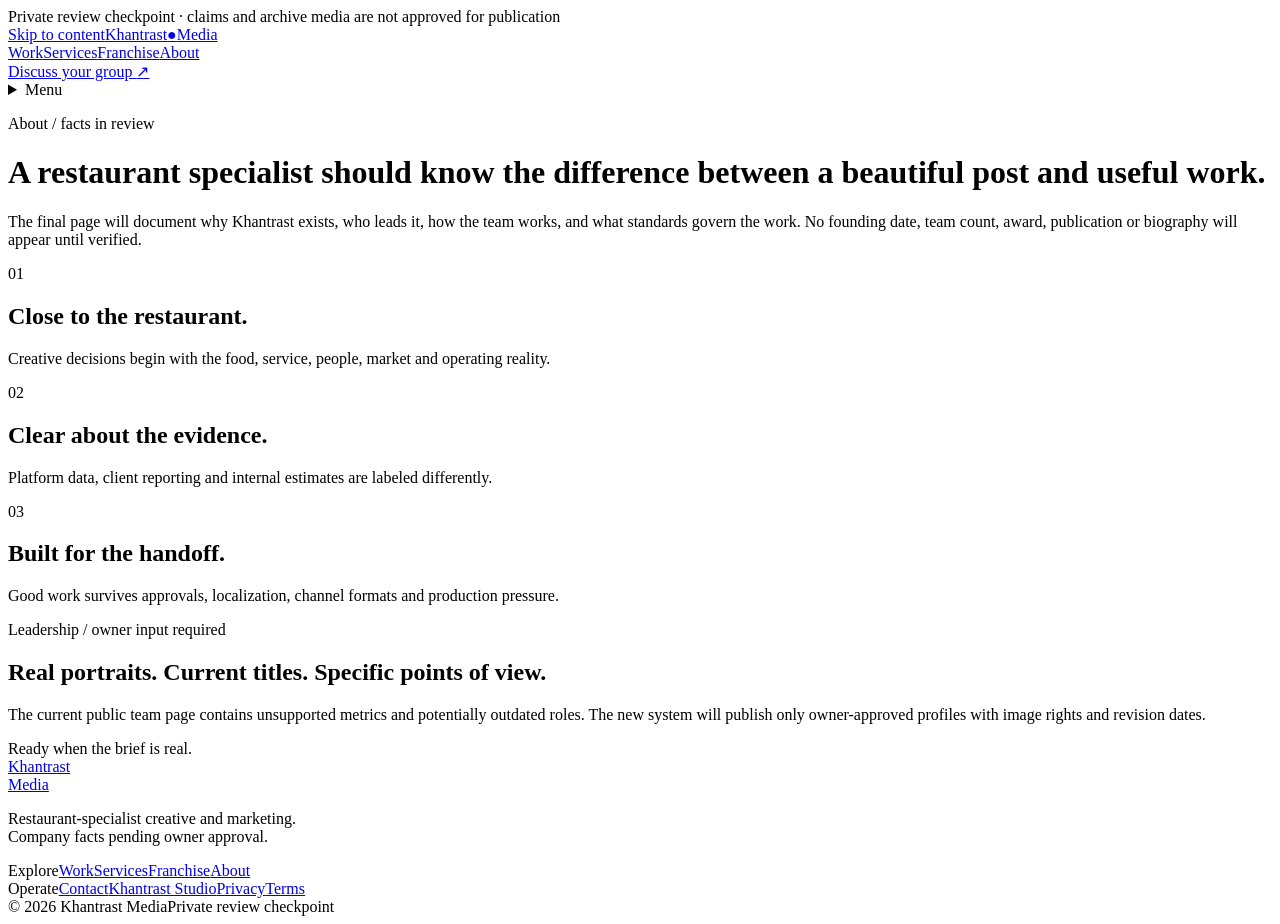
==== about/index.html @ 0aa0528c "Publish Khantrast Media review site" ====
<!DOCTYPE html><html lang="en"><head><meta charSet="utf-8"/><meta name="viewport" content="width=device-width, initial-scale=1"/><link rel="stylesheet" href="/khantrast-media-website-preview/assets/index-CPnSQsoo.css" data-rsc-css-href="/khantrast-media-website-preview/assets/index-CPnSQsoo.css" data-precedence="vite-rsc/importer-resources"/><title>Khantrast Media</title><meta name="description" content="Restaurant-specialist creative and growth systems."/><meta name="robots" content="noindex, nofollow"/><meta name="theme-color" content="#f1e9dc"/><meta name="color-scheme" content="light"/>
<link rel="preload" href="/khantrast-media-website-preview/assets/_vinext_fonts/geist-8ac0455e797f/geist-ff2310f5.woff2" as="font" type="font/woff2" crossorigin />
<link rel="preload" href="/khantrast-media-website-preview/assets/_vinext_fonts/geist-8ac0455e797f/geist-875ccdd4.woff2" as="font" type="font/woff2" crossorigin />
<link rel="preload" href="/khantrast-media-website-preview/assets/_vinext_fonts/geist-8ac0455e797f/geist-52306abf.woff2" as="font" type="font/woff2" crossorigin />
<link rel="preload" href="/khantrast-media-website-preview/assets/_vinext_fonts/geist-8ac0455e797f/geist-001175b1.woff2" as="font" type="font/woff2" crossorigin />
<link rel="preload" href="/khantrast-media-website-preview/assets/_vinext_fonts/geist-8ac0455e797f/geist-98bbbccb.woff2" as="font" type="font/woff2" crossorigin />
<link rel="preload" href="/khantrast-media-website-preview/assets/_vinext_fonts/geist-mono-00e989178794/geist-mono-f6b33328.woff2" as="font" type="font/woff2" crossorigin />
<link rel="preload" href="/khantrast-media-website-preview/assets/_vinext_fonts/geist-mono-00e989178794/geist-mono-44e03052.woff2" as="font" type="font/woff2" crossorigin />
<link rel="preload" href="/khantrast-media-website-preview/assets/_vinext_fonts/geist-mono-00e989178794/geist-mono-0638449e.woff2" as="font" type="font/woff2" crossorigin />
<link rel="preload" href="/khantrast-media-website-preview/assets/_vinext_fonts/geist-mono-00e989178794/geist-mono-971fb274.woff2" as="font" type="font/woff2" crossorigin />
<link rel="preload" href="/khantrast-media-website-preview/assets/_vinext_fonts/geist-mono-00e989178794/geist-mono-44745446.woff2" as="font" type="font/woff2" crossorigin />
<link rel="preload" href="/khantrast-media-website-preview/assets/_vinext_fonts/geist-mono-00e989178794/geist-mono-013b2f2f.woff2" as="font" type="font/woff2" crossorigin />
<style data-vinext-fonts>/* cyrillic-ext */
@font-face {
  font-family: 'Geist';
  font-style: normal;
  font-weight: 100 900;
  font-display: swap;
  src: url(/khantrast-media-website-preview/assets/_vinext_fonts/geist-8ac0455e797f/geist-ff2310f5.woff2) format('woff2');
  unicode-range: U+0460-052F, U+1C80-1C8A, U+20B4, U+2DE0-2DFF, U+A640-A69F, U+FE2E-FE2F;
}
/* cyrillic */
@font-face {
  font-family: 'Geist';
  font-style: normal;
  font-weight: 100 900;
  font-display: swap;
  src: url(/khantrast-media-website-preview/assets/_vinext_fonts/geist-8ac0455e797f/geist-875ccdd4.woff2) format('woff2');
  unicode-range: U+0301, U+0400-045F, U+0490-0491, U+04B0-04B1, U+2116;
}
/* vietnamese */
@font-face {
  font-family: 'Geist';
  font-style: normal;
  font-weight: 100 900;
  font-display: swap;
  src: url(/khantrast-media-website-preview/assets/_vinext_fonts/geist-8ac0455e797f/geist-52306abf.woff2) format('woff2');
  unicode-range: U+0102-0103, U+0110-0111, U+0128-0129, U+0168-0169, U+01A0-01A1, U+01AF-01B0, U+0300-0301, U+0303-0304, U+0308-0309, U+0323, U+0329, U+1EA0-1EF9, U+20AB;
}
/* latin-ext */
@font-face {
  font-family: 'Geist';
  font-style: normal;
  font-weight: 100 900;
  font-display: swap;
  src: url(/khantrast-media-website-preview/assets/_vinext_fonts/geist-8ac0455e797f/geist-001175b1.woff2) format('woff2');
  unicode-range: U+0100-02BA, U+02BD-02C5, U+02C7-02CC, U+02CE-02D7, U+02DD-02FF, U+0304, U+0308, U+0329, U+1D00-1DBF, U+1E00-1E9F, U+1EF2-1EFF, U+2020, U+20A0-20AB, U+20AD-20C0, U+2113, U+2C60-2C7F, U+A720-A7FF;
}
/* latin */
@font-face {
  font-family: 'Geist';
  font-style: normal;
  font-weight: 100 900;
  font-display: swap;
  src: url(/khantrast-media-website-preview/assets/_vinext_fonts/geist-8ac0455e797f/geist-98bbbccb.woff2) format('woff2');
  unicode-range: U+0000-00FF, U+0131, U+0152-0153, U+02BB-02BC, U+02C6, U+02DA, U+02DC, U+0304, U+0308, U+0329, U+2000-206F, U+20AC, U+2122, U+2191, U+2193, U+2212, U+2215, U+FEFF, U+FFFD;
}

.__font_geist_1th67zq { font-family: 'Geist', sans-serif; }

.__variable_geist_1th67zq { --font-sans: 'Geist', sans-serif; }

/* cyrillic-ext */
@font-face {
  font-family: 'Geist Mono';
  font-style: normal;
  font-weight: 100 900;
  font-display: swap;
  src: url(/khantrast-media-website-preview/assets/_vinext_fonts/geist-mono-00e989178794/geist-mono-f6b33328.woff2) format('woff2');
  unicode-range: U+0460-052F, U+1C80-1C8A, U+20B4, U+2DE0-2DFF, U+A640-A69F, U+FE2E-FE2F;
}
/* cyrillic */
@font-face {
  font-family: 'Geist Mono';
  font-style: normal;
  font-weight: 100 900;
  font-display: swap;
  src: url(/khantrast-media-website-preview/assets/_vinext_fonts/geist-mono-00e989178794/geist-mono-44e03052.woff2) format('woff2');
  unicode-range: U+0301, U+0400-045F, U+0490-0491, U+04B0-04B1, U+2116;
}
/* symbols2 */
@font-face {
  font-family: 'Geist Mono';
  font-style: normal;
  font-weight: 100 900;
  font-display: swap;
  src: url(/khantrast-media-website-preview/assets/_vinext_fonts/geist-mono-00e989178794/geist-mono-0638449e.woff2) format('woff2');
  unicode-range: U+2000-2001, U+2004-2008, U+200A, U+23B8-23BD, U+2500-259F;
}
/* vietnamese */
@font-face {
  font-family: 'Geist Mono';
  font-style: normal;
  font-weight: 100 900;
  font-display: swap;
  src: url(/khantrast-media-website-preview/assets/_vinext_fonts/geist-mono-00e989178794/geist-mono-971fb274.woff2) format('woff2');
  unicode-range: U+0102-0103, U+0110-0111, U+0128-0129, U+0168-0169, U+01A0-01A1, U+01AF-01B0, U+0300-0301, U+0303-0304, U+0308-0309, U+0323, U+0329, U+1EA0-1EF9, U+20AB;
}
/* latin-ext */
@font-face {
  font-family: 'Geist Mono';
  font-style: normal;
  font-weight: 100 900;
  font-display: swap;
  src: url(/khantrast-media-website-preview/assets/_vinext_fonts/geist-mono-00e989178794/geist-mono-44745446.woff2) format('woff2');
  unicode-range: U+0100-02BA, U+02BD-02C5, U+02C7-02CC, U+02CE-02D7, U+02DD-02FF, U+0304, U+0308, U+0329, U+1D00-1DBF, U+1E00-1E9F, U+1EF2-1EFF, U+2020, U+20A0-20AB, U+20AD-20C0, U+2113, U+2C60-2C7F, U+A720-A7FF;
}
/* latin */
@font-face {
  font-family: 'Geist Mono';
  font-style: normal;
  font-weight: 100 900;
  font-display: swap;
  src: url(/khantrast-media-website-preview/assets/_vinext_fonts/geist-mono-00e989178794/geist-mono-013b2f2f.woff2) format('woff2');
  unicode-range: U+0000-00FF, U+0131, U+0152-0153, U+02BB-02BC, U+02C6, U+02DA, U+02DC, U+0304, U+0308, U+0329, U+2000-206F, U+20AC, U+2122, U+2191, U+2193, U+2212, U+2215, U+FEFF, U+FFFD;
}

.__font_geist_mono_1wt5n70 { font-family: 'Geist Mono', sans-serif; }

.__variable_geist_mono_1wt5n70 { --font-mono: 'Geist Mono', sans-serif; }
</style>
</head><body class="__variable_geist_1th67zq __variable_geist_mono_1wt5n70"><aside class="review-banner" aria-label="Review status"><span class="status-dot" aria-hidden="true"></span>Private review checkpoint · claims and archive media are not approved for publication</aside><header class="site-header"><a class="skip-link" href="#main">Skip to content</a><a href="/khantrast-media-website-preview/" class="wordmark" aria-label="Khantrast Media home"><span>Khantrast</span><span class="wordmark-dot">●</span><span>Media</span></a><nav class="desktop-nav" aria-label="Primary navigation"><a href="/khantrast-media-website-preview/work">Work</a><a href="/khantrast-media-website-preview/services">Services</a><a href="/khantrast-media-website-preview/franchise">Franchise</a><a href="/khantrast-media-website-preview/about">About</a></nav><a class="header-cta" href="/khantrast-media-website-preview/contact">Discuss your group <span aria-hidden="true">↗</span></a><details class="mobile-menu"><summary aria-label="Open navigation">Menu</summary><nav aria-label="Mobile navigation"><a href="/khantrast-media-website-preview/work">Work</a><a href="/khantrast-media-website-preview/services">Services</a><a href="/khantrast-media-website-preview/franchise">Franchise</a><a href="/khantrast-media-website-preview/about">About</a><a href="/khantrast-media-website-preview/contact">Discuss your group</a></nav></details></header><main id="main" class="page-shell"><header class="page-hero"><p class="kicker">About / facts in review</p><h1>A restaurant specialist should know the difference between a beautiful post and useful work.</h1><p>The final page will document why Khantrast exists, who leads it, how the team works, and what standards govern the work. No founding date, team count, award, publication or biography will appear until verified.</p></header><section class="about-principles"><article><span>01</span><h2>Close to the restaurant.</h2><p>Creative decisions begin with the food, service, people, market and operating reality.</p></article><article><span>02</span><h2>Clear about the evidence.</h2><p>Platform data, client reporting and internal estimates are labeled differently.</p></article><article><span>03</span><h2>Built for the handoff.</h2><p>Good work survives approvals, localization, channel formats and production pressure.</p></article></section><section class="team-placeholder"><p class="kicker">Leadership / owner input required</p><h2>Real portraits. Current titles. Specific points of view.</h2><p>The current public team page contains unsupported metrics and potentially outdated roles. The new system will publish only owner-approved profiles with image rights and revision dates.</p></section></main><footer class="site-footer"><div class="footer-call">Ready when the brief is real.</div><div class="footer-grid"><div><a href="/khantrast-media-website-preview/" class="footer-mark">Khantrast<br/>Media</a><p>Restaurant-specialist creative and marketing.<br/>Company facts pending owner approval.</p></div><nav aria-label="Footer navigation"><span class="label">Explore</span><a href="/khantrast-media-website-preview/work">Work</a><a href="/khantrast-media-website-preview/services">Services</a><a href="/khantrast-media-website-preview/franchise">Franchise</a><a href="/khantrast-media-website-preview/about">About</a></nav><nav aria-label="Administrative navigation"><span class="label">Operate</span><a href="/khantrast-media-website-preview/contact">Contact</a><a href="/khantrast-media-website-preview/studio">Khantrast Studio</a><a href="/khantrast-media-website-preview/privacy">Privacy</a><a href="/khantrast-media-website-preview/terms">Terms</a></nav></div><div class="footer-bottom"><span>© 2026 Khantrast Media</span><span>Private review checkpoint</span></div></footer></body></html>
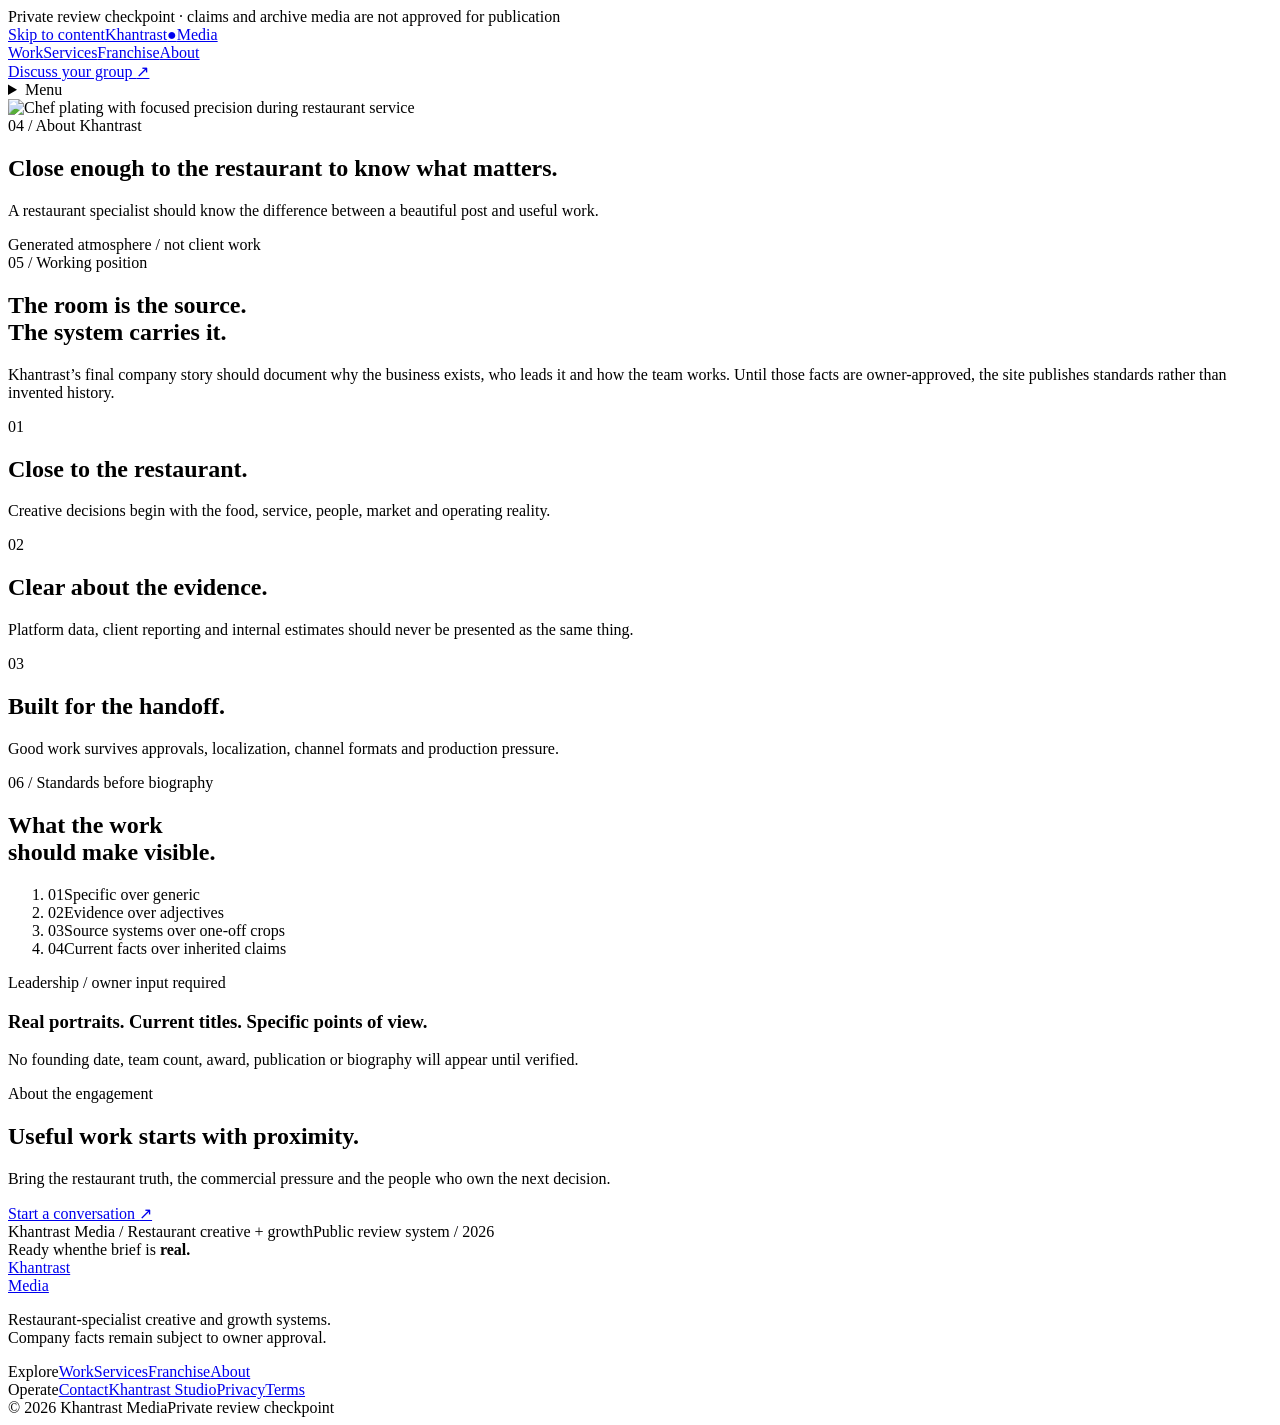
==== commit f91d5caa: "Publish full public-page theme rollout Source: 94a02dac497b594761208a0d3a89afd81efabe1f" ====
--- a/about/index.html
+++ b/about/index.html
@@ -1,4 +1,4 @@
-<!DOCTYPE html><html lang="en"><head><meta charSet="utf-8"/><meta name="viewport" content="width=device-width, initial-scale=1"/><link rel="stylesheet" href="/khantrast-media-website-preview/assets/index-CPnSQsoo.css" data-rsc-css-href="/khantrast-media-website-preview/assets/index-CPnSQsoo.css" data-precedence="vite-rsc/importer-resources"/><title>Khantrast Media</title><meta name="description" content="Restaurant-specialist creative and growth systems."/><meta name="robots" content="noindex, nofollow"/><meta name="theme-color" content="#f1e9dc"/><meta name="color-scheme" content="light"/>
+<!DOCTYPE html><html lang="en"><head><meta charSet="utf-8"/><meta name="viewport" content="width=device-width, initial-scale=1"/><link rel="stylesheet" href="/khantrast-media-website-preview/assets/index-CoQ-Yn0C.css" data-rsc-css-href="/khantrast-media-website-preview/assets/index-CoQ-Yn0C.css" data-precedence="vite-rsc/importer-resources"/><title>About · Khantrast Media</title><meta name="description" content="The working standards behind Khantrast Media’s restaurant-specialist approach."/><meta name="robots" content="noindex, nofollow"/><meta property="og:title" content="Khantrast Media"/><meta property="og:description" content="Restaurant-specialist creative and growth systems."/><meta property="og:type" content="website"/><meta property="og:image" content="https://dreamlightsgroup.github.io/khantrast-media-website-preview/og.jpg"/><meta property="og:image:width" content="1200"/><meta property="og:image:height" content="630"/><meta property="og:image:alt" content="Khantrast Media — Make service the signal."/><meta name="twitter:card" content="summary_large_image"/><meta name="twitter:title" content="Khantrast Media"/><meta name="twitter:description" content="Restaurant-specialist creative and growth systems."/><meta name="twitter:image" content="https://dreamlightsgroup.github.io/khantrast-media-website-preview/og.jpg"/><meta name="theme-color" content="#f1e9dc"/><meta name="color-scheme" content="light"/>
 <link rel="preload" href="/khantrast-media-website-preview/assets/_vinext_fonts/geist-8ac0455e797f/geist-ff2310f5.woff2" as="font" type="font/woff2" crossorigin />
 <link rel="preload" href="/khantrast-media-website-preview/assets/_vinext_fonts/geist-8ac0455e797f/geist-875ccdd4.woff2" as="font" type="font/woff2" crossorigin />
 <link rel="preload" href="/khantrast-media-website-preview/assets/_vinext_fonts/geist-8ac0455e797f/geist-52306abf.woff2" as="font" type="font/woff2" crossorigin />
@@ -10,6 +10,33 @@
 <link rel="preload" href="/khantrast-media-website-preview/assets/_vinext_fonts/geist-mono-00e989178794/geist-mono-971fb274.woff2" as="font" type="font/woff2" crossorigin />
 <link rel="preload" href="/khantrast-media-website-preview/assets/_vinext_fonts/geist-mono-00e989178794/geist-mono-44745446.woff2" as="font" type="font/woff2" crossorigin />
 <link rel="preload" href="/khantrast-media-website-preview/assets/_vinext_fonts/geist-mono-00e989178794/geist-mono-013b2f2f.woff2" as="font" type="font/woff2" crossorigin />
+<link rel="preload" href="/khantrast-media-website-preview/assets/_vinext_fonts/barlow-condensed-083d056ed512/barlow-condensed-76d3ceb7.woff2" as="font" type="font/woff2" crossorigin />
+<link rel="preload" href="/khantrast-media-website-preview/assets/_vinext_fonts/barlow-condensed-083d056ed512/barlow-condensed-ced6a51b.woff2" as="font" type="font/woff2" crossorigin />
+<link rel="preload" href="/khantrast-media-website-preview/assets/_vinext_fonts/barlow-condensed-083d056ed512/barlow-condensed-07c3c732.woff2" as="font" type="font/woff2" crossorigin />
+<link rel="preload" href="/khantrast-media-website-preview/assets/_vinext_fonts/barlow-condensed-083d056ed512/barlow-condensed-ad935cc9.woff2" as="font" type="font/woff2" crossorigin />
+<link rel="preload" href="/khantrast-media-website-preview/assets/_vinext_fonts/barlow-condensed-083d056ed512/barlow-condensed-e05ecec0.woff2" as="font" type="font/woff2" crossorigin />
+<link rel="preload" href="/khantrast-media-website-preview/assets/_vinext_fonts/barlow-condensed-083d056ed512/barlow-condensed-eb4f3727.woff2" as="font" type="font/woff2" crossorigin />
+<link rel="preload" href="/khantrast-media-website-preview/assets/_vinext_fonts/barlow-condensed-083d056ed512/barlow-condensed-64055072.woff2" as="font" type="font/woff2" crossorigin />
+<link rel="preload" href="/khantrast-media-website-preview/assets/_vinext_fonts/barlow-condensed-083d056ed512/barlow-condensed-60204daa.woff2" as="font" type="font/woff2" crossorigin />
+<link rel="preload" href="/khantrast-media-website-preview/assets/_vinext_fonts/barlow-condensed-083d056ed512/barlow-condensed-054cc2e1.woff2" as="font" type="font/woff2" crossorigin />
+<link rel="preload" href="/khantrast-media-website-preview/assets/_vinext_fonts/barlow-condensed-083d056ed512/barlow-condensed-b9fdeb98.woff2" as="font" type="font/woff2" crossorigin />
+<link rel="preload" href="/khantrast-media-website-preview/assets/_vinext_fonts/barlow-condensed-083d056ed512/barlow-condensed-69deac48.woff2" as="font" type="font/woff2" crossorigin />
+<link rel="preload" href="/khantrast-media-website-preview/assets/_vinext_fonts/barlow-condensed-083d056ed512/barlow-condensed-44e26b29.woff2" as="font" type="font/woff2" crossorigin />
+<link rel="preload" href="/khantrast-media-website-preview/assets/_vinext_fonts/cormorant-garamond-f03aa8969177/cormorant-garamond-7d0fab25.woff2" as="font" type="font/woff2" crossorigin />
+<link rel="preload" href="/khantrast-media-website-preview/assets/_vinext_fonts/cormorant-garamond-f03aa8969177/cormorant-garamond-bd3fa9fe.woff2" as="font" type="font/woff2" crossorigin />
+<link rel="preload" href="/khantrast-media-website-preview/assets/_vinext_fonts/cormorant-garamond-f03aa8969177/cormorant-garamond-5f813686.woff2" as="font" type="font/woff2" crossorigin />
+<link rel="preload" href="/khantrast-media-website-preview/assets/_vinext_fonts/cormorant-garamond-f03aa8969177/cormorant-garamond-0365c557.woff2" as="font" type="font/woff2" crossorigin />
+<link rel="preload" href="/khantrast-media-website-preview/assets/_vinext_fonts/cormorant-garamond-f03aa8969177/cormorant-garamond-fe99e303.woff2" as="font" type="font/woff2" crossorigin />
+<link rel="preload" href="/khantrast-media-website-preview/assets/_vinext_fonts/cormorant-garamond-f03aa8969177/cormorant-garamond-dd44b623.woff2" as="font" type="font/woff2" crossorigin />
+<link rel="preload" href="/khantrast-media-website-preview/assets/_vinext_fonts/cormorant-garamond-f03aa8969177/cormorant-garamond-44d82aa9.woff2" as="font" type="font/woff2" crossorigin />
+<link rel="preload" href="/khantrast-media-website-preview/assets/_vinext_fonts/cormorant-garamond-f03aa8969177/cormorant-garamond-7f5a19db.woff2" as="font" type="font/woff2" crossorigin />
+<link rel="preload" href="/khantrast-media-website-preview/assets/_vinext_fonts/cormorant-garamond-f03aa8969177/cormorant-garamond-21114939.woff2" as="font" type="font/woff2" crossorigin />
+<link rel="preload" href="/khantrast-media-website-preview/assets/_vinext_fonts/cormorant-garamond-f03aa8969177/cormorant-garamond-e99b45a2.woff2" as="font" type="font/woff2" crossorigin />
+<link rel="preload" href="/khantrast-media-website-preview/assets/_vinext_fonts/archivo-8e0cbc1dadd1/archivo-23720fae.woff2" as="font" type="font/woff2" crossorigin />
+<link rel="preload" href="/khantrast-media-website-preview/assets/_vinext_fonts/archivo-8e0cbc1dadd1/archivo-20bddc40.woff2" as="font" type="font/woff2" crossorigin />
+<link rel="preload" href="/khantrast-media-website-preview/assets/_vinext_fonts/archivo-8e0cbc1dadd1/archivo-2a392e77.woff2" as="font" type="font/woff2" crossorigin />
+<link rel="preload" href="/khantrast-media-website-preview/assets/_vinext_fonts/instrument-sans-0ee617487957/instrument-sans-416253b0.woff2" as="font" type="font/woff2" crossorigin />
+<link rel="preload" href="/khantrast-media-website-preview/assets/_vinext_fonts/instrument-sans-0ee617487957/instrument-sans-e190a634.woff2" as="font" type="font/woff2" crossorigin />
 <style data-vinext-fonts>/* cyrillic-ext */
 @font-face {
   font-family: 'Geist';
@@ -118,5 +145,513 @@
 .__font_geist_mono_1wt5n70 { font-family: 'Geist Mono', sans-serif; }
 
 .__variable_geist_mono_1wt5n70 { --font-mono: 'Geist Mono', sans-serif; }
+
+/* vietnamese */
+@font-face {
+  font-family: 'Barlow Condensed';
+  font-style: normal;
+  font-weight: 600;
+  font-display: swap;
+  src: url(/khantrast-media-website-preview/assets/_vinext_fonts/barlow-condensed-083d056ed512/barlow-condensed-76d3ceb7.woff2) format('woff2');
+  unicode-range: U+0102-0103, U+0110-0111, U+0128-0129, U+0168-0169, U+01A0-01A1, U+01AF-01B0, U+0300-0301, U+0303-0304, U+0308-0309, U+0323, U+0329, U+1EA0-1EF9, U+20AB;
+}
+/* latin-ext */
+@font-face {
+  font-family: 'Barlow Condensed';
+  font-style: normal;
+  font-weight: 600;
+  font-display: swap;
+  src: url(/khantrast-media-website-preview/assets/_vinext_fonts/barlow-condensed-083d056ed512/barlow-condensed-ced6a51b.woff2) format('woff2');
+  unicode-range: U+0100-02BA, U+02BD-02C5, U+02C7-02CC, U+02CE-02D7, U+02DD-02FF, U+0304, U+0308, U+0329, U+1D00-1DBF, U+1E00-1E9F, U+1EF2-1EFF, U+2020, U+20A0-20AB, U+20AD-20C0, U+2113, U+2C60-2C7F, U+A720-A7FF;
+}
+/* latin */
+@font-face {
+  font-family: 'Barlow Condensed';
+  font-style: normal;
+  font-weight: 600;
+  font-display: swap;
+  src: url(/khantrast-media-website-preview/assets/_vinext_fonts/barlow-condensed-083d056ed512/barlow-condensed-07c3c732.woff2) format('woff2');
+  unicode-range: U+0000-00FF, U+0131, U+0152-0153, U+02BB-02BC, U+02C6, U+02DA, U+02DC, U+0304, U+0308, U+0329, U+2000-206F, U+20AC, U+2122, U+2191, U+2193, U+2212, U+2215, U+FEFF, U+FFFD;
+}
+/* vietnamese */
+@font-face {
+  font-family: 'Barlow Condensed';
+  font-style: normal;
+  font-weight: 700;
+  font-display: swap;
+  src: url(/khantrast-media-website-preview/assets/_vinext_fonts/barlow-condensed-083d056ed512/barlow-condensed-ad935cc9.woff2) format('woff2');
+  unicode-range: U+0102-0103, U+0110-0111, U+0128-0129, U+0168-0169, U+01A0-01A1, U+01AF-01B0, U+0300-0301, U+0303-0304, U+0308-0309, U+0323, U+0329, U+1EA0-1EF9, U+20AB;
+}
+/* latin-ext */
+@font-face {
+  font-family: 'Barlow Condensed';
+  font-style: normal;
+  font-weight: 700;
+  font-display: swap;
+  src: url(/khantrast-media-website-preview/assets/_vinext_fonts/barlow-condensed-083d056ed512/barlow-condensed-e05ecec0.woff2) format('woff2');
+  unicode-range: U+0100-02BA, U+02BD-02C5, U+02C7-02CC, U+02CE-02D7, U+02DD-02FF, U+0304, U+0308, U+0329, U+1D00-1DBF, U+1E00-1E9F, U+1EF2-1EFF, U+2020, U+20A0-20AB, U+20AD-20C0, U+2113, U+2C60-2C7F, U+A720-A7FF;
+}
+/* latin */
+@font-face {
+  font-family: 'Barlow Condensed';
+  font-style: normal;
+  font-weight: 700;
+  font-display: swap;
+  src: url(/khantrast-media-website-preview/assets/_vinext_fonts/barlow-condensed-083d056ed512/barlow-condensed-eb4f3727.woff2) format('woff2');
+  unicode-range: U+0000-00FF, U+0131, U+0152-0153, U+02BB-02BC, U+02C6, U+02DA, U+02DC, U+0304, U+0308, U+0329, U+2000-206F, U+20AC, U+2122, U+2191, U+2193, U+2212, U+2215, U+FEFF, U+FFFD;
+}
+/* vietnamese */
+@font-face {
+  font-family: 'Barlow Condensed';
+  font-style: normal;
+  font-weight: 800;
+  font-display: swap;
+  src: url(/khantrast-media-website-preview/assets/_vinext_fonts/barlow-condensed-083d056ed512/barlow-condensed-64055072.woff2) format('woff2');
+  unicode-range: U+0102-0103, U+0110-0111, U+0128-0129, U+0168-0169, U+01A0-01A1, U+01AF-01B0, U+0300-0301, U+0303-0304, U+0308-0309, U+0323, U+0329, U+1EA0-1EF9, U+20AB;
+}
+/* latin-ext */
+@font-face {
+  font-family: 'Barlow Condensed';
+  font-style: normal;
+  font-weight: 800;
+  font-display: swap;
+  src: url(/khantrast-media-website-preview/assets/_vinext_fonts/barlow-condensed-083d056ed512/barlow-condensed-60204daa.woff2) format('woff2');
+  unicode-range: U+0100-02BA, U+02BD-02C5, U+02C7-02CC, U+02CE-02D7, U+02DD-02FF, U+0304, U+0308, U+0329, U+1D00-1DBF, U+1E00-1E9F, U+1EF2-1EFF, U+2020, U+20A0-20AB, U+20AD-20C0, U+2113, U+2C60-2C7F, U+A720-A7FF;
+}
+/* latin */
+@font-face {
+  font-family: 'Barlow Condensed';
+  font-style: normal;
+  font-weight: 800;
+  font-display: swap;
+  src: url(/khantrast-media-website-preview/assets/_vinext_fonts/barlow-condensed-083d056ed512/barlow-condensed-054cc2e1.woff2) format('woff2');
+  unicode-range: U+0000-00FF, U+0131, U+0152-0153, U+02BB-02BC, U+02C6, U+02DA, U+02DC, U+0304, U+0308, U+0329, U+2000-206F, U+20AC, U+2122, U+2191, U+2193, U+2212, U+2215, U+FEFF, U+FFFD;
+}
+/* vietnamese */
+@font-face {
+  font-family: 'Barlow Condensed';
+  font-style: normal;
+  font-weight: 900;
+  font-display: swap;
+  src: url(/khantrast-media-website-preview/assets/_vinext_fonts/barlow-condensed-083d056ed512/barlow-condensed-b9fdeb98.woff2) format('woff2');
+  unicode-range: U+0102-0103, U+0110-0111, U+0128-0129, U+0168-0169, U+01A0-01A1, U+01AF-01B0, U+0300-0301, U+0303-0304, U+0308-0309, U+0323, U+0329, U+1EA0-1EF9, U+20AB;
+}
+/* latin-ext */
+@font-face {
+  font-family: 'Barlow Condensed';
+  font-style: normal;
+  font-weight: 900;
+  font-display: swap;
+  src: url(/khantrast-media-website-preview/assets/_vinext_fonts/barlow-condensed-083d056ed512/barlow-condensed-69deac48.woff2) format('woff2');
+  unicode-range: U+0100-02BA, U+02BD-02C5, U+02C7-02CC, U+02CE-02D7, U+02DD-02FF, U+0304, U+0308, U+0329, U+1D00-1DBF, U+1E00-1E9F, U+1EF2-1EFF, U+2020, U+20A0-20AB, U+20AD-20C0, U+2113, U+2C60-2C7F, U+A720-A7FF;
+}
+/* latin */
+@font-face {
+  font-family: 'Barlow Condensed';
+  font-style: normal;
+  font-weight: 900;
+  font-display: swap;
+  src: url(/khantrast-media-website-preview/assets/_vinext_fonts/barlow-condensed-083d056ed512/barlow-condensed-44e26b29.woff2) format('woff2');
+  unicode-range: U+0000-00FF, U+0131, U+0152-0153, U+02BB-02BC, U+02C6, U+02DA, U+02DC, U+0304, U+0308, U+0329, U+2000-206F, U+20AC, U+2122, U+2191, U+2193, U+2212, U+2215, U+FEFF, U+FFFD;
+}
+
+.__font_barlow_condensed_0xo55kx { font-family: 'Barlow Condensed', sans-serif; }
+
+.__variable_barlow_condensed_0xo55kx { --font-display: 'Barlow Condensed', sans-serif; }
+
+/* cyrillic-ext */
+@font-face {
+  font-family: 'Cormorant Garamond';
+  font-style: italic;
+  font-weight: 500;
+  font-display: swap;
+  src: url(/khantrast-media-website-preview/assets/_vinext_fonts/cormorant-garamond-f03aa8969177/cormorant-garamond-7d0fab25.woff2) format('woff2');
+  unicode-range: U+0460-052F, U+1C80-1C8A, U+20B4, U+2DE0-2DFF, U+A640-A69F, U+FE2E-FE2F;
+}
+/* cyrillic */
+@font-face {
+  font-family: 'Cormorant Garamond';
+  font-style: italic;
+  font-weight: 500;
+  font-display: swap;
+  src: url(/khantrast-media-website-preview/assets/_vinext_fonts/cormorant-garamond-f03aa8969177/cormorant-garamond-bd3fa9fe.woff2) format('woff2');
+  unicode-range: U+0301, U+0400-045F, U+0490-0491, U+04B0-04B1, U+2116;
+}
+/* vietnamese */
+@font-face {
+  font-family: 'Cormorant Garamond';
+  font-style: italic;
+  font-weight: 500;
+  font-display: swap;
+  src: url(/khantrast-media-website-preview/assets/_vinext_fonts/cormorant-garamond-f03aa8969177/cormorant-garamond-5f813686.woff2) format('woff2');
+  unicode-range: U+0102-0103, U+0110-0111, U+0128-0129, U+0168-0169, U+01A0-01A1, U+01AF-01B0, U+0300-0301, U+0303-0304, U+0308-0309, U+0323, U+0329, U+1EA0-1EF9, U+20AB;
+}
+/* latin-ext */
+@font-face {
+  font-family: 'Cormorant Garamond';
+  font-style: italic;
+  font-weight: 500;
+  font-display: swap;
+  src: url(/khantrast-media-website-preview/assets/_vinext_fonts/cormorant-garamond-f03aa8969177/cormorant-garamond-0365c557.woff2) format('woff2');
+  unicode-range: U+0100-02BA, U+02BD-02C5, U+02C7-02CC, U+02CE-02D7, U+02DD-02FF, U+0304, U+0308, U+0329, U+1D00-1DBF, U+1E00-1E9F, U+1EF2-1EFF, U+2020, U+20A0-20AB, U+20AD-20C0, U+2113, U+2C60-2C7F, U+A720-A7FF;
+}
+/* latin */
+@font-face {
+  font-family: 'Cormorant Garamond';
+  font-style: italic;
+  font-weight: 500;
+  font-display: swap;
+  src: url(/khantrast-media-website-preview/assets/_vinext_fonts/cormorant-garamond-f03aa8969177/cormorant-garamond-fe99e303.woff2) format('woff2');
+  unicode-range: U+0000-00FF, U+0131, U+0152-0153, U+02BB-02BC, U+02C6, U+02DA, U+02DC, U+0304, U+0308, U+0329, U+2000-206F, U+20AC, U+2122, U+2191, U+2193, U+2212, U+2215, U+FEFF, U+FFFD;
+}
+/* cyrillic-ext */
+@font-face {
+  font-family: 'Cormorant Garamond';
+  font-style: italic;
+  font-weight: 600;
+  font-display: swap;
+  src: url(/khantrast-media-website-preview/assets/_vinext_fonts/cormorant-garamond-f03aa8969177/cormorant-garamond-7d0fab25.woff2) format('woff2');
+  unicode-range: U+0460-052F, U+1C80-1C8A, U+20B4, U+2DE0-2DFF, U+A640-A69F, U+FE2E-FE2F;
+}
+/* cyrillic */
+@font-face {
+  font-family: 'Cormorant Garamond';
+  font-style: italic;
+  font-weight: 600;
+  font-display: swap;
+  src: url(/khantrast-media-website-preview/assets/_vinext_fonts/cormorant-garamond-f03aa8969177/cormorant-garamond-bd3fa9fe.woff2) format('woff2');
+  unicode-range: U+0301, U+0400-045F, U+0490-0491, U+04B0-04B1, U+2116;
+}
+/* vietnamese */
+@font-face {
+  font-family: 'Cormorant Garamond';
+  font-style: italic;
+  font-weight: 600;
+  font-display: swap;
+  src: url(/khantrast-media-website-preview/assets/_vinext_fonts/cormorant-garamond-f03aa8969177/cormorant-garamond-5f813686.woff2) format('woff2');
+  unicode-range: U+0102-0103, U+0110-0111, U+0128-0129, U+0168-0169, U+01A0-01A1, U+01AF-01B0, U+0300-0301, U+0303-0304, U+0308-0309, U+0323, U+0329, U+1EA0-1EF9, U+20AB;
+}
+/* latin-ext */
+@font-face {
+  font-family: 'Cormorant Garamond';
+  font-style: italic;
+  font-weight: 600;
+  font-display: swap;
+  src: url(/khantrast-media-website-preview/assets/_vinext_fonts/cormorant-garamond-f03aa8969177/cormorant-garamond-0365c557.woff2) format('woff2');
+  unicode-range: U+0100-02BA, U+02BD-02C5, U+02C7-02CC, U+02CE-02D7, U+02DD-02FF, U+0304, U+0308, U+0329, U+1D00-1DBF, U+1E00-1E9F, U+1EF2-1EFF, U+2020, U+20A0-20AB, U+20AD-20C0, U+2113, U+2C60-2C7F, U+A720-A7FF;
+}
+/* latin */
+@font-face {
+  font-family: 'Cormorant Garamond';
+  font-style: italic;
+  font-weight: 600;
+  font-display: swap;
+  src: url(/khantrast-media-website-preview/assets/_vinext_fonts/cormorant-garamond-f03aa8969177/cormorant-garamond-fe99e303.woff2) format('woff2');
+  unicode-range: U+0000-00FF, U+0131, U+0152-0153, U+02BB-02BC, U+02C6, U+02DA, U+02DC, U+0304, U+0308, U+0329, U+2000-206F, U+20AC, U+2122, U+2191, U+2193, U+2212, U+2215, U+FEFF, U+FFFD;
+}
+/* cyrillic-ext */
+@font-face {
+  font-family: 'Cormorant Garamond';
+  font-style: normal;
+  font-weight: 500;
+  font-display: swap;
+  src: url(/khantrast-media-website-preview/assets/_vinext_fonts/cormorant-garamond-f03aa8969177/cormorant-garamond-dd44b623.woff2) format('woff2');
+  unicode-range: U+0460-052F, U+1C80-1C8A, U+20B4, U+2DE0-2DFF, U+A640-A69F, U+FE2E-FE2F;
+}
+/* cyrillic */
+@font-face {
+  font-family: 'Cormorant Garamond';
+  font-style: normal;
+  font-weight: 500;
+  font-display: swap;
+  src: url(/khantrast-media-website-preview/assets/_vinext_fonts/cormorant-garamond-f03aa8969177/cormorant-garamond-44d82aa9.woff2) format('woff2');
+  unicode-range: U+0301, U+0400-045F, U+0490-0491, U+04B0-04B1, U+2116;
+}
+/* vietnamese */
+@font-face {
+  font-family: 'Cormorant Garamond';
+  font-style: normal;
+  font-weight: 500;
+  font-display: swap;
+  src: url(/khantrast-media-website-preview/assets/_vinext_fonts/cormorant-garamond-f03aa8969177/cormorant-garamond-7f5a19db.woff2) format('woff2');
+  unicode-range: U+0102-0103, U+0110-0111, U+0128-0129, U+0168-0169, U+01A0-01A1, U+01AF-01B0, U+0300-0301, U+0303-0304, U+0308-0309, U+0323, U+0329, U+1EA0-1EF9, U+20AB;
+}
+/* latin-ext */
+@font-face {
+  font-family: 'Cormorant Garamond';
+  font-style: normal;
+  font-weight: 500;
+  font-display: swap;
+  src: url(/khantrast-media-website-preview/assets/_vinext_fonts/cormorant-garamond-f03aa8969177/cormorant-garamond-21114939.woff2) format('woff2');
+  unicode-range: U+0100-02BA, U+02BD-02C5, U+02C7-02CC, U+02CE-02D7, U+02DD-02FF, U+0304, U+0308, U+0329, U+1D00-1DBF, U+1E00-1E9F, U+1EF2-1EFF, U+2020, U+20A0-20AB, U+20AD-20C0, U+2113, U+2C60-2C7F, U+A720-A7FF;
+}
+/* latin */
+@font-face {
+  font-family: 'Cormorant Garamond';
+  font-style: normal;
+  font-weight: 500;
+  font-display: swap;
+  src: url(/khantrast-media-website-preview/assets/_vinext_fonts/cormorant-garamond-f03aa8969177/cormorant-garamond-e99b45a2.woff2) format('woff2');
+  unicode-range: U+0000-00FF, U+0131, U+0152-0153, U+02BB-02BC, U+02C6, U+02DA, U+02DC, U+0304, U+0308, U+0329, U+2000-206F, U+20AC, U+2122, U+2191, U+2193, U+2212, U+2215, U+FEFF, U+FFFD;
+}
+/* cyrillic-ext */
+@font-face {
+  font-family: 'Cormorant Garamond';
+  font-style: normal;
+  font-weight: 600;
+  font-display: swap;
+  src: url(/khantrast-media-website-preview/assets/_vinext_fonts/cormorant-garamond-f03aa8969177/cormorant-garamond-dd44b623.woff2) format('woff2');
+  unicode-range: U+0460-052F, U+1C80-1C8A, U+20B4, U+2DE0-2DFF, U+A640-A69F, U+FE2E-FE2F;
+}
+/* cyrillic */
+@font-face {
+  font-family: 'Cormorant Garamond';
+  font-style: normal;
+  font-weight: 600;
+  font-display: swap;
+  src: url(/khantrast-media-website-preview/assets/_vinext_fonts/cormorant-garamond-f03aa8969177/cormorant-garamond-44d82aa9.woff2) format('woff2');
+  unicode-range: U+0301, U+0400-045F, U+0490-0491, U+04B0-04B1, U+2116;
+}
+/* vietnamese */
+@font-face {
+  font-family: 'Cormorant Garamond';
+  font-style: normal;
+  font-weight: 600;
+  font-display: swap;
+  src: url(/khantrast-media-website-preview/assets/_vinext_fonts/cormorant-garamond-f03aa8969177/cormorant-garamond-7f5a19db.woff2) format('woff2');
+  unicode-range: U+0102-0103, U+0110-0111, U+0128-0129, U+0168-0169, U+01A0-01A1, U+01AF-01B0, U+0300-0301, U+0303-0304, U+0308-0309, U+0323, U+0329, U+1EA0-1EF9, U+20AB;
+}
+/* latin-ext */
+@font-face {
+  font-family: 'Cormorant Garamond';
+  font-style: normal;
+  font-weight: 600;
+  font-display: swap;
+  src: url(/khantrast-media-website-preview/assets/_vinext_fonts/cormorant-garamond-f03aa8969177/cormorant-garamond-21114939.woff2) format('woff2');
+  unicode-range: U+0100-02BA, U+02BD-02C5, U+02C7-02CC, U+02CE-02D7, U+02DD-02FF, U+0304, U+0308, U+0329, U+1D00-1DBF, U+1E00-1E9F, U+1EF2-1EFF, U+2020, U+20A0-20AB, U+20AD-20C0, U+2113, U+2C60-2C7F, U+A720-A7FF;
+}
+/* latin */
+@font-face {
+  font-family: 'Cormorant Garamond';
+  font-style: normal;
+  font-weight: 600;
+  font-display: swap;
+  src: url(/khantrast-media-website-preview/assets/_vinext_fonts/cormorant-garamond-f03aa8969177/cormorant-garamond-e99b45a2.woff2) format('woff2');
+  unicode-range: U+0000-00FF, U+0131, U+0152-0153, U+02BB-02BC, U+02C6, U+02DA, U+02DC, U+0304, U+0308, U+0329, U+2000-206F, U+20AC, U+2122, U+2191, U+2193, U+2212, U+2215, U+FEFF, U+FFFD;
+}
+
+.__font_cormorant_garamond_12km32g { font-family: 'Cormorant Garamond', sans-serif; }
+
+.__variable_cormorant_garamond_12km32g { --font-editorial: 'Cormorant Garamond', sans-serif; }
+
+/* vietnamese */
+@font-face {
+  font-family: 'Archivo';
+  font-style: normal;
+  font-weight: 600;
+  font-stretch: 100%;
+  font-display: swap;
+  src: url(/khantrast-media-website-preview/assets/_vinext_fonts/archivo-8e0cbc1dadd1/archivo-23720fae.woff2) format('woff2');
+  unicode-range: U+0102-0103, U+0110-0111, U+0128-0129, U+0168-0169, U+01A0-01A1, U+01AF-01B0, U+0300-0301, U+0303-0304, U+0308-0309, U+0323, U+0329, U+1EA0-1EF9, U+20AB;
+}
+/* latin-ext */
+@font-face {
+  font-family: 'Archivo';
+  font-style: normal;
+  font-weight: 600;
+  font-stretch: 100%;
+  font-display: swap;
+  src: url(/khantrast-media-website-preview/assets/_vinext_fonts/archivo-8e0cbc1dadd1/archivo-20bddc40.woff2) format('woff2');
+  unicode-range: U+0100-02BA, U+02BD-02C5, U+02C7-02CC, U+02CE-02D7, U+02DD-02FF, U+0304, U+0308, U+0329, U+1D00-1DBF, U+1E00-1E9F, U+1EF2-1EFF, U+2020, U+20A0-20AB, U+20AD-20C0, U+2113, U+2C60-2C7F, U+A720-A7FF;
+}
+/* latin */
+@font-face {
+  font-family: 'Archivo';
+  font-style: normal;
+  font-weight: 600;
+  font-stretch: 100%;
+  font-display: swap;
+  src: url(/khantrast-media-website-preview/assets/_vinext_fonts/archivo-8e0cbc1dadd1/archivo-2a392e77.woff2) format('woff2');
+  unicode-range: U+0000-00FF, U+0131, U+0152-0153, U+02BB-02BC, U+02C6, U+02DA, U+02DC, U+0304, U+0308, U+0329, U+2000-206F, U+20AC, U+2122, U+2191, U+2193, U+2212, U+2215, U+FEFF, U+FFFD;
+}
+/* vietnamese */
+@font-face {
+  font-family: 'Archivo';
+  font-style: normal;
+  font-weight: 700;
+  font-stretch: 100%;
+  font-display: swap;
+  src: url(/khantrast-media-website-preview/assets/_vinext_fonts/archivo-8e0cbc1dadd1/archivo-23720fae.woff2) format('woff2');
+  unicode-range: U+0102-0103, U+0110-0111, U+0128-0129, U+0168-0169, U+01A0-01A1, U+01AF-01B0, U+0300-0301, U+0303-0304, U+0308-0309, U+0323, U+0329, U+1EA0-1EF9, U+20AB;
+}
+/* latin-ext */
+@font-face {
+  font-family: 'Archivo';
+  font-style: normal;
+  font-weight: 700;
+  font-stretch: 100%;
+  font-display: swap;
+  src: url(/khantrast-media-website-preview/assets/_vinext_fonts/archivo-8e0cbc1dadd1/archivo-20bddc40.woff2) format('woff2');
+  unicode-range: U+0100-02BA, U+02BD-02C5, U+02C7-02CC, U+02CE-02D7, U+02DD-02FF, U+0304, U+0308, U+0329, U+1D00-1DBF, U+1E00-1E9F, U+1EF2-1EFF, U+2020, U+20A0-20AB, U+20AD-20C0, U+2113, U+2C60-2C7F, U+A720-A7FF;
+}
+/* latin */
+@font-face {
+  font-family: 'Archivo';
+  font-style: normal;
+  font-weight: 700;
+  font-stretch: 100%;
+  font-display: swap;
+  src: url(/khantrast-media-website-preview/assets/_vinext_fonts/archivo-8e0cbc1dadd1/archivo-2a392e77.woff2) format('woff2');
+  unicode-range: U+0000-00FF, U+0131, U+0152-0153, U+02BB-02BC, U+02C6, U+02DA, U+02DC, U+0304, U+0308, U+0329, U+2000-206F, U+20AC, U+2122, U+2191, U+2193, U+2212, U+2215, U+FEFF, U+FFFD;
+}
+/* vietnamese */
+@font-face {
+  font-family: 'Archivo';
+  font-style: normal;
+  font-weight: 800;
+  font-stretch: 100%;
+  font-display: swap;
+  src: url(/khantrast-media-website-preview/assets/_vinext_fonts/archivo-8e0cbc1dadd1/archivo-23720fae.woff2) format('woff2');
+  unicode-range: U+0102-0103, U+0110-0111, U+0128-0129, U+0168-0169, U+01A0-01A1, U+01AF-01B0, U+0300-0301, U+0303-0304, U+0308-0309, U+0323, U+0329, U+1EA0-1EF9, U+20AB;
+}
+/* latin-ext */
+@font-face {
+  font-family: 'Archivo';
+  font-style: normal;
+  font-weight: 800;
+  font-stretch: 100%;
+  font-display: swap;
+  src: url(/khantrast-media-website-preview/assets/_vinext_fonts/archivo-8e0cbc1dadd1/archivo-20bddc40.woff2) format('woff2');
+  unicode-range: U+0100-02BA, U+02BD-02C5, U+02C7-02CC, U+02CE-02D7, U+02DD-02FF, U+0304, U+0308, U+0329, U+1D00-1DBF, U+1E00-1E9F, U+1EF2-1EFF, U+2020, U+20A0-20AB, U+20AD-20C0, U+2113, U+2C60-2C7F, U+A720-A7FF;
+}
+/* latin */
+@font-face {
+  font-family: 'Archivo';
+  font-style: normal;
+  font-weight: 800;
+  font-stretch: 100%;
+  font-display: swap;
+  src: url(/khantrast-media-website-preview/assets/_vinext_fonts/archivo-8e0cbc1dadd1/archivo-2a392e77.woff2) format('woff2');
+  unicode-range: U+0000-00FF, U+0131, U+0152-0153, U+02BB-02BC, U+02C6, U+02DA, U+02DC, U+0304, U+0308, U+0329, U+2000-206F, U+20AC, U+2122, U+2191, U+2193, U+2212, U+2215, U+FEFF, U+FFFD;
+}
+/* vietnamese */
+@font-face {
+  font-family: 'Archivo';
+  font-style: normal;
+  font-weight: 900;
+  font-stretch: 100%;
+  font-display: swap;
+  src: url(/khantrast-media-website-preview/assets/_vinext_fonts/archivo-8e0cbc1dadd1/archivo-23720fae.woff2) format('woff2');
+  unicode-range: U+0102-0103, U+0110-0111, U+0128-0129, U+0168-0169, U+01A0-01A1, U+01AF-01B0, U+0300-0301, U+0303-0304, U+0308-0309, U+0323, U+0329, U+1EA0-1EF9, U+20AB;
+}
+/* latin-ext */
+@font-face {
+  font-family: 'Archivo';
+  font-style: normal;
+  font-weight: 900;
+  font-stretch: 100%;
+  font-display: swap;
+  src: url(/khantrast-media-website-preview/assets/_vinext_fonts/archivo-8e0cbc1dadd1/archivo-20bddc40.woff2) format('woff2');
+  unicode-range: U+0100-02BA, U+02BD-02C5, U+02C7-02CC, U+02CE-02D7, U+02DD-02FF, U+0304, U+0308, U+0329, U+1D00-1DBF, U+1E00-1E9F, U+1EF2-1EFF, U+2020, U+20A0-20AB, U+20AD-20C0, U+2113, U+2C60-2C7F, U+A720-A7FF;
+}
+/* latin */
+@font-face {
+  font-family: 'Archivo';
+  font-style: normal;
+  font-weight: 900;
+  font-stretch: 100%;
+  font-display: swap;
+  src: url(/khantrast-media-website-preview/assets/_vinext_fonts/archivo-8e0cbc1dadd1/archivo-2a392e77.woff2) format('woff2');
+  unicode-range: U+0000-00FF, U+0131, U+0152-0153, U+02BB-02BC, U+02C6, U+02DA, U+02DC, U+0304, U+0308, U+0329, U+2000-206F, U+20AC, U+2122, U+2191, U+2193, U+2212, U+2215, U+FEFF, U+FFFD;
+}
+
+.__font_archivo_0qevuay { font-family: 'Archivo', sans-serif; }
+
+.__variable_archivo_0qevuay { --font-campaign-display: 'Archivo', sans-serif; }
+
+/* latin-ext */
+@font-face {
+  font-family: 'Instrument Sans';
+  font-style: normal;
+  font-weight: 400;
+  font-stretch: 100%;
+  font-display: swap;
+  src: url(/khantrast-media-website-preview/assets/_vinext_fonts/instrument-sans-0ee617487957/instrument-sans-416253b0.woff2) format('woff2');
+  unicode-range: U+0100-02BA, U+02BD-02C5, U+02C7-02CC, U+02CE-02D7, U+02DD-02FF, U+0304, U+0308, U+0329, U+1D00-1DBF, U+1E00-1E9F, U+1EF2-1EFF, U+2020, U+20A0-20AB, U+20AD-20C0, U+2113, U+2C60-2C7F, U+A720-A7FF;
+}
+/* latin */
+@font-face {
+  font-family: 'Instrument Sans';
+  font-style: normal;
+  font-weight: 400;
+  font-stretch: 100%;
+  font-display: swap;
+  src: url(/khantrast-media-website-preview/assets/_vinext_fonts/instrument-sans-0ee617487957/instrument-sans-e190a634.woff2) format('woff2');
+  unicode-range: U+0000-00FF, U+0131, U+0152-0153, U+02BB-02BC, U+02C6, U+02DA, U+02DC, U+0304, U+0308, U+0329, U+2000-206F, U+20AC, U+2122, U+2191, U+2193, U+2212, U+2215, U+FEFF, U+FFFD;
+}
+/* latin-ext */
+@font-face {
+  font-family: 'Instrument Sans';
+  font-style: normal;
+  font-weight: 500;
+  font-stretch: 100%;
+  font-display: swap;
+  src: url(/khantrast-media-website-preview/assets/_vinext_fonts/instrument-sans-0ee617487957/instrument-sans-416253b0.woff2) format('woff2');
+  unicode-range: U+0100-02BA, U+02BD-02C5, U+02C7-02CC, U+02CE-02D7, U+02DD-02FF, U+0304, U+0308, U+0329, U+1D00-1DBF, U+1E00-1E9F, U+1EF2-1EFF, U+2020, U+20A0-20AB, U+20AD-20C0, U+2113, U+2C60-2C7F, U+A720-A7FF;
+}
+/* latin */
+@font-face {
+  font-family: 'Instrument Sans';
+  font-style: normal;
+  font-weight: 500;
+  font-stretch: 100%;
+  font-display: swap;
+  src: url(/khantrast-media-website-preview/assets/_vinext_fonts/instrument-sans-0ee617487957/instrument-sans-e190a634.woff2) format('woff2');
+  unicode-range: U+0000-00FF, U+0131, U+0152-0153, U+02BB-02BC, U+02C6, U+02DA, U+02DC, U+0304, U+0308, U+0329, U+2000-206F, U+20AC, U+2122, U+2191, U+2193, U+2212, U+2215, U+FEFF, U+FFFD;
+}
+/* latin-ext */
+@font-face {
+  font-family: 'Instrument Sans';
+  font-style: normal;
+  font-weight: 600;
+  font-stretch: 100%;
+  font-display: swap;
+  src: url(/khantrast-media-website-preview/assets/_vinext_fonts/instrument-sans-0ee617487957/instrument-sans-416253b0.woff2) format('woff2');
+  unicode-range: U+0100-02BA, U+02BD-02C5, U+02C7-02CC, U+02CE-02D7, U+02DD-02FF, U+0304, U+0308, U+0329, U+1D00-1DBF, U+1E00-1E9F, U+1EF2-1EFF, U+2020, U+20A0-20AB, U+20AD-20C0, U+2113, U+2C60-2C7F, U+A720-A7FF;
+}
+/* latin */
+@font-face {
+  font-family: 'Instrument Sans';
+  font-style: normal;
+  font-weight: 600;
+  font-stretch: 100%;
+  font-display: swap;
+  src: url(/khantrast-media-website-preview/assets/_vinext_fonts/instrument-sans-0ee617487957/instrument-sans-e190a634.woff2) format('woff2');
+  unicode-range: U+0000-00FF, U+0131, U+0152-0153, U+02BB-02BC, U+02C6, U+02DA, U+02DC, U+0304, U+0308, U+0329, U+2000-206F, U+20AC, U+2122, U+2191, U+2193, U+2212, U+2215, U+FEFF, U+FFFD;
+}
+/* latin-ext */
+@font-face {
+  font-family: 'Instrument Sans';
+  font-style: normal;
+  font-weight: 700;
+  font-stretch: 100%;
+  font-display: swap;
+  src: url(/khantrast-media-website-preview/assets/_vinext_fonts/instrument-sans-0ee617487957/instrument-sans-416253b0.woff2) format('woff2');
+  unicode-range: U+0100-02BA, U+02BD-02C5, U+02C7-02CC, U+02CE-02D7, U+02DD-02FF, U+0304, U+0308, U+0329, U+1D00-1DBF, U+1E00-1E9F, U+1EF2-1EFF, U+2020, U+20A0-20AB, U+20AD-20C0, U+2113, U+2C60-2C7F, U+A720-A7FF;
+}
+/* latin */
+@font-face {
+  font-family: 'Instrument Sans';
+  font-style: normal;
+  font-weight: 700;
+  font-stretch: 100%;
+  font-display: swap;
+  src: url(/khantrast-media-website-preview/assets/_vinext_fonts/instrument-sans-0ee617487957/instrument-sans-e190a634.woff2) format('woff2');
+  unicode-range: U+0000-00FF, U+0131, U+0152-0153, U+02BB-02BC, U+02C6, U+02DA, U+02DC, U+0304, U+0308, U+0329, U+2000-206F, U+20AC, U+2122, U+2191, U+2193, U+2212, U+2215, U+FEFF, U+FFFD;
+}
+
+.__font_instrument_sans_1xxaxms { font-family: 'Instrument Sans', sans-serif; }
+
+.__variable_instrument_sans_1xxaxms { --font-campaign-body: 'Instrument Sans', sans-serif; }
 </style>
-</head><body class="__variable_geist_1th67zq __variable_geist_mono_1wt5n70"><aside class="review-banner" aria-label="Review status"><span class="status-dot" aria-hidden="true"></span>Private review checkpoint · claims and archive media are not approved for publication</aside><header class="site-header"><a class="skip-link" href="#main">Skip to content</a><a href="/khantrast-media-website-preview/" class="wordmark" aria-label="Khantrast Media home"><span>Khantrast</span><span class="wordmark-dot">●</span><span>Media</span></a><nav class="desktop-nav" aria-label="Primary navigation"><a href="/khantrast-media-website-preview/work">Work</a><a href="/khantrast-media-website-preview/services">Services</a><a href="/khantrast-media-website-preview/franchise">Franchise</a><a href="/khantrast-media-website-preview/about">About</a></nav><a class="header-cta" href="/khantrast-media-website-preview/contact">Discuss your group <span aria-hidden="true">↗</span></a><details class="mobile-menu"><summary aria-label="Open navigation">Menu</summary><nav aria-label="Mobile navigation"><a href="/khantrast-media-website-preview/work">Work</a><a href="/khantrast-media-website-preview/services">Services</a><a href="/khantrast-media-website-preview/franchise">Franchise</a><a href="/khantrast-media-website-preview/about">About</a><a href="/khantrast-media-website-preview/contact">Discuss your group</a></nav></details></header><main id="main" class="page-shell"><header class="page-hero"><p class="kicker">About / facts in review</p><h1>A restaurant specialist should know the difference between a beautiful post and useful work.</h1><p>The final page will document why Khantrast exists, who leads it, how the team works, and what standards govern the work. No founding date, team count, award, publication or biography will appear until verified.</p></header><section class="about-principles"><article><span>01</span><h2>Close to the restaurant.</h2><p>Creative decisions begin with the food, service, people, market and operating reality.</p></article><article><span>02</span><h2>Clear about the evidence.</h2><p>Platform data, client reporting and internal estimates are labeled differently.</p></article><article><span>03</span><h2>Built for the handoff.</h2><p>Good work survives approvals, localization, channel formats and production pressure.</p></article></section><section class="team-placeholder"><p class="kicker">Leadership / owner input required</p><h2>Real portraits. Current titles. Specific points of view.</h2><p>The current public team page contains unsupported metrics and potentially outdated roles. The new system will publish only owner-approved profiles with image rights and revision dates.</p></section></main><footer class="site-footer"><div class="footer-call">Ready when the brief is real.</div><div class="footer-grid"><div><a href="/khantrast-media-website-preview/" class="footer-mark">Khantrast<br/>Media</a><p>Restaurant-specialist creative and marketing.<br/>Company facts pending owner approval.</p></div><nav aria-label="Footer navigation"><span class="label">Explore</span><a href="/khantrast-media-website-preview/work">Work</a><a href="/khantrast-media-website-preview/services">Services</a><a href="/khantrast-media-website-preview/franchise">Franchise</a><a href="/khantrast-media-website-preview/about">About</a></nav><nav aria-label="Administrative navigation"><span class="label">Operate</span><a href="/khantrast-media-website-preview/contact">Contact</a><a href="/khantrast-media-website-preview/studio">Khantrast Studio</a><a href="/khantrast-media-website-preview/privacy">Privacy</a><a href="/khantrast-media-website-preview/terms">Terms</a></nav></div><div class="footer-bottom"><span>© 2026 Khantrast Media</span><span>Private review checkpoint</span></div></footer></body></html>+</head><body class="__variable_geist_1th67zq __variable_geist_mono_1wt5n70 __variable_barlow_condensed_0xo55kx __variable_cormorant_garamond_12km32g __variable_archivo_0qevuay __variable_instrument_sans_1xxaxms"><aside class="review-banner" aria-label="Review status"><span class="status-dot" aria-hidden="true"></span>Private review checkpoint · claims and archive media are not approved for publication</aside><header class="site-header site-header--inverse"><a class="skip-link" href="#main">Skip to content</a><a href="/khantrast-media-website-preview/" class="wordmark" aria-label="Khantrast Media home"><span>Khantrast</span><span class="wordmark-dot">●</span><span>Media</span></a><nav class="desktop-nav" aria-label="Primary navigation"><a href="/khantrast-media-website-preview/work">Work</a><a href="/khantrast-media-website-preview/services">Services</a><a href="/khantrast-media-website-preview/franchise">Franchise</a><a href="/khantrast-media-website-preview/about" aria-current="page">About</a></nav><a class="header-cta" href="/khantrast-media-website-preview/contact">Discuss your group <span aria-hidden="true">↗</span></a><details class="mobile-menu"><summary aria-label="Open navigation">Menu</summary><nav aria-label="Mobile navigation"><a href="/khantrast-media-website-preview/work">Work</a><a href="/khantrast-media-website-preview/services">Services</a><a href="/khantrast-media-website-preview/franchise">Franchise</a><a href="/khantrast-media-website-preview/about" aria-current="page">About</a><a href="/khantrast-media-website-preview/contact">Discuss your group</a></nav></details></header><main id="main" class="public-page about-page-v2"><section class="about-hero-v2"><div class="about-hero-v2__media"><picture><source media="(max-width: 700px)" srcSet="/khantrast-media-website-preview/generated-atmosphere/hero-b-profile-mobile.png"/><img src="/khantrast-media-website-preview/generated-atmosphere/hero-b-profile-desktop.png" alt="Chef plating with focused precision during restaurant service" fetchPriority="high" loading="eager" style="object-position:center"/></picture></div><div class="about-hero-v2__shade" aria-hidden="true"></div><span>04 / About Khantrast</span><h1>Close enough to the restaurant <b>to know what matters.</b></h1><div class="about-hero-v2__deck"><p>A restaurant specialist should know the difference between a beautiful post and useful work.</p><span>Generated atmosphere / not client work</span></div></section><section class="about-position-v2" aria-labelledby="about-position-title"><span>05 / Working position</span><h2 id="about-position-title">The room is the source.<br/><b>The system carries it.</b></h2><p>Khantrast’s final company story should document why the business exists, who leads it and how the team works. Until those facts are owner-approved, the site publishes standards rather than invented history.</p></section><section class="about-principles-v2" aria-label="Working principles"><article><span>01</span><h2>Close to the restaurant<!-- -->.</h2><p>Creative decisions begin with the food, service, people, market and operating reality.</p></article><article><span>02</span><h2>Clear about the evidence<!-- -->.</h2><p>Platform data, client reporting and internal estimates should never be presented as the same thing.</p></article><article><span>03</span><h2>Built for the handoff<!-- -->.</h2><p>Good work survives approvals, localization, channel formats and production pressure.</p></article></section><section class="about-standards-v2" aria-labelledby="about-standards-title"><header><span>06 / Standards before biography</span><h2 id="about-standards-title">What the work<br/>should make <b>visible.</b></h2></header><ol><li><span>01</span>Specific over generic</li><li><span>02</span>Evidence over adjectives</li><li><span>03</span>Source systems over one-off crops</li><li><span>04</span>Current facts over inherited claims</li></ol><aside><span>Leadership / owner input required</span><h3>Real portraits. Current titles. Specific points of view.</h3><p>No founding date, team count, award, publication or biography will appear until verified.</p></aside></section><section class="public-cta"><span>About the engagement</span><h2>Useful work starts with proximity.</h2><p>Bring the restaurant truth, the commercial pressure and the people who own the next decision.</p><a href="/khantrast-media-website-preview/contact">Start a conversation <span aria-hidden="true">↗</span></a></section></main><footer class="site-footer"><div class="footer-topline"><span>Khantrast Media / Restaurant creative + growth</span><span>Public review system / 2026</span></div><div class="footer-call"><span>Ready when</span><span>the brief is <b>real.</b></span></div><div class="footer-grid"><div><a href="/khantrast-media-website-preview/" class="footer-mark">Khantrast<br/>Media</a><p>Restaurant-specialist creative and growth systems.<br/>Company facts remain subject to owner approval.</p></div><nav aria-label="Footer navigation"><span class="label">Explore</span><a href="/khantrast-media-website-preview/work">Work</a><a href="/khantrast-media-website-preview/services">Services</a><a href="/khantrast-media-website-preview/franchise">Franchise</a><a href="/khantrast-media-website-preview/about">About</a></nav><nav aria-label="Administrative navigation"><span class="label">Operate</span><a href="/khantrast-media-website-preview/contact">Contact</a><a href="/khantrast-media-website-preview/studio">Khantrast Studio</a><a href="/khantrast-media-website-preview/privacy">Privacy</a><a href="/khantrast-media-website-preview/terms">Terms</a></nav></div><div class="footer-bottom"><span>© 2026 Khantrast Media</span><span>Private review checkpoint</span></div></footer></body></html>
